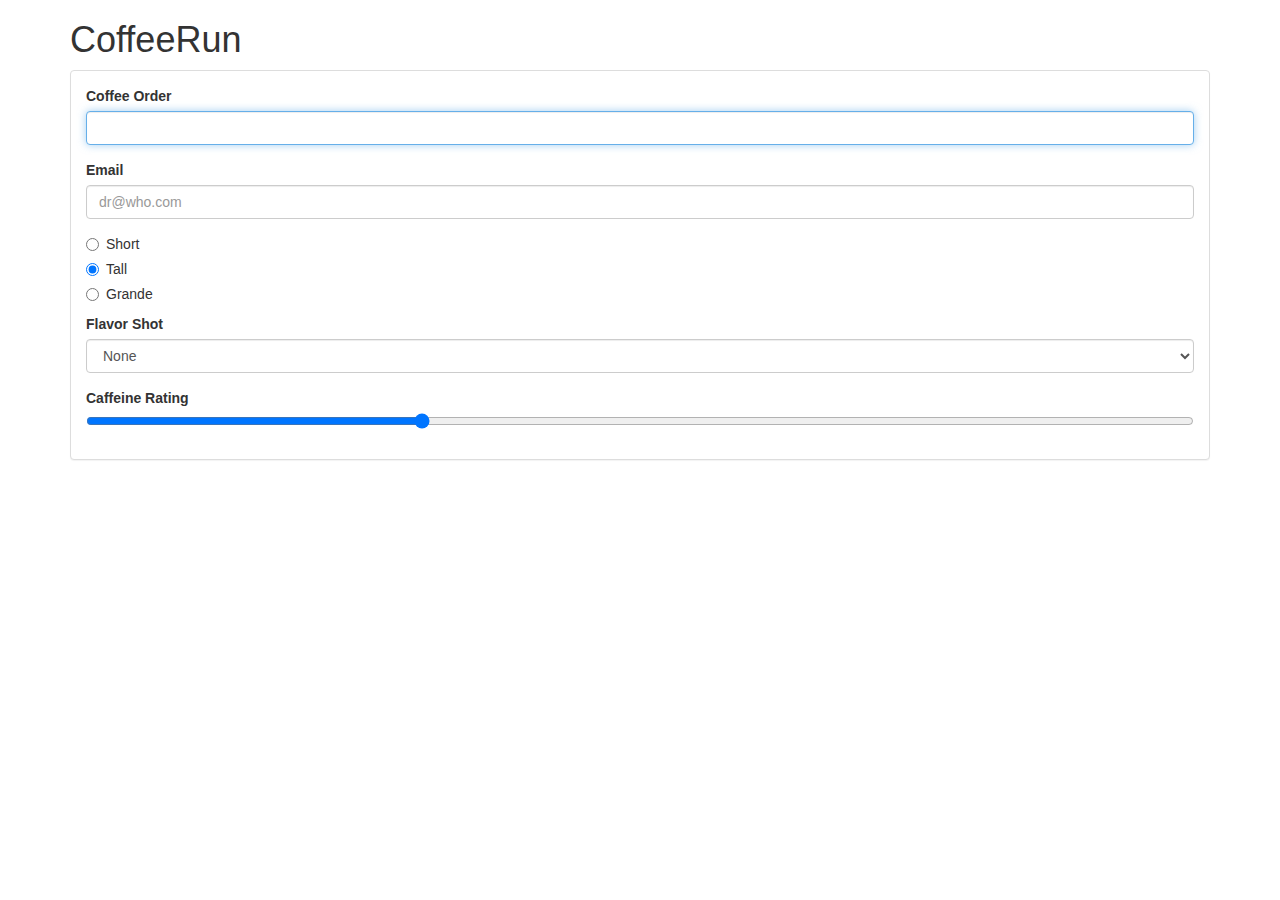
==== index.html @ fb943b24 "HW3 coffeeRun" ====
<!doctype html>
<html>
  <head>
    <meta charset="utf-8">
    <title>coffeerun</title>
    <link rel="stylesheet" href="https://cdnjs.cloudflare.com/ajax/libs/twitter-bootst
rap/3.3.6/css/bootstrap.min.css">
  </head>
  <body class="container">
    <header>
      <h1>CoffeeRun</h1>
    </header>
    <section>
      <div class="panel panel-default">
        <div class="panel-body">
          <form data-coffee-order="form">
            <div class="form-group">
              <label for="coffeeOrder">Coffee Order</label>
              <input class="form-control" name="coffee" id="coffeeOrder" autofocus>
            </div>
            <div class="form-group">
              <label for="emailInput">Email</label>
              <input class="form-control" type="email" name="emailAddress"
                id="emailInput" value="" placeholder="dr@who.com">
            </div>
            <div class="radio">
              <label>
                <input type="radio" name="size" value="short">
                Short
              </label>
            </div>
            <div class="radio">
              <label>
                <input type="radio" name="size" value="tall" checked>
                Tall
              </label>
            </div>
            <div class="radio">
              <label>
                <input type="radio" name="size" value="grande">
                Grande
              </label>
            </div>
            <div class="form-group">
              <label for="flavorShot">Flavor Shot</label>
              <select id="flavorShot" class="form-control" name="flavor">
                <option value="">None</option>
                <option value="caramel">Caramel</option>
                <option value="almond">Almond</option>
                <option value="mocha">Mocha</option>
              </select>
            </div>
            <div class="form-group">
              <label for="strengthLevel">Caffeine Rating</label>
              <input name="strength" id="strengthLevel" type="range" value="30">
            </div>
          </form>
        </div>
      </div>
    </section>
    <script src="scripts/datastore.js" charset="utf-8"></script>
    <script src="scripts/truck.js" charset="utf-8"></script>
    <script src="scripts/main.js" charset="utf-8"></script>
</body>
</html>
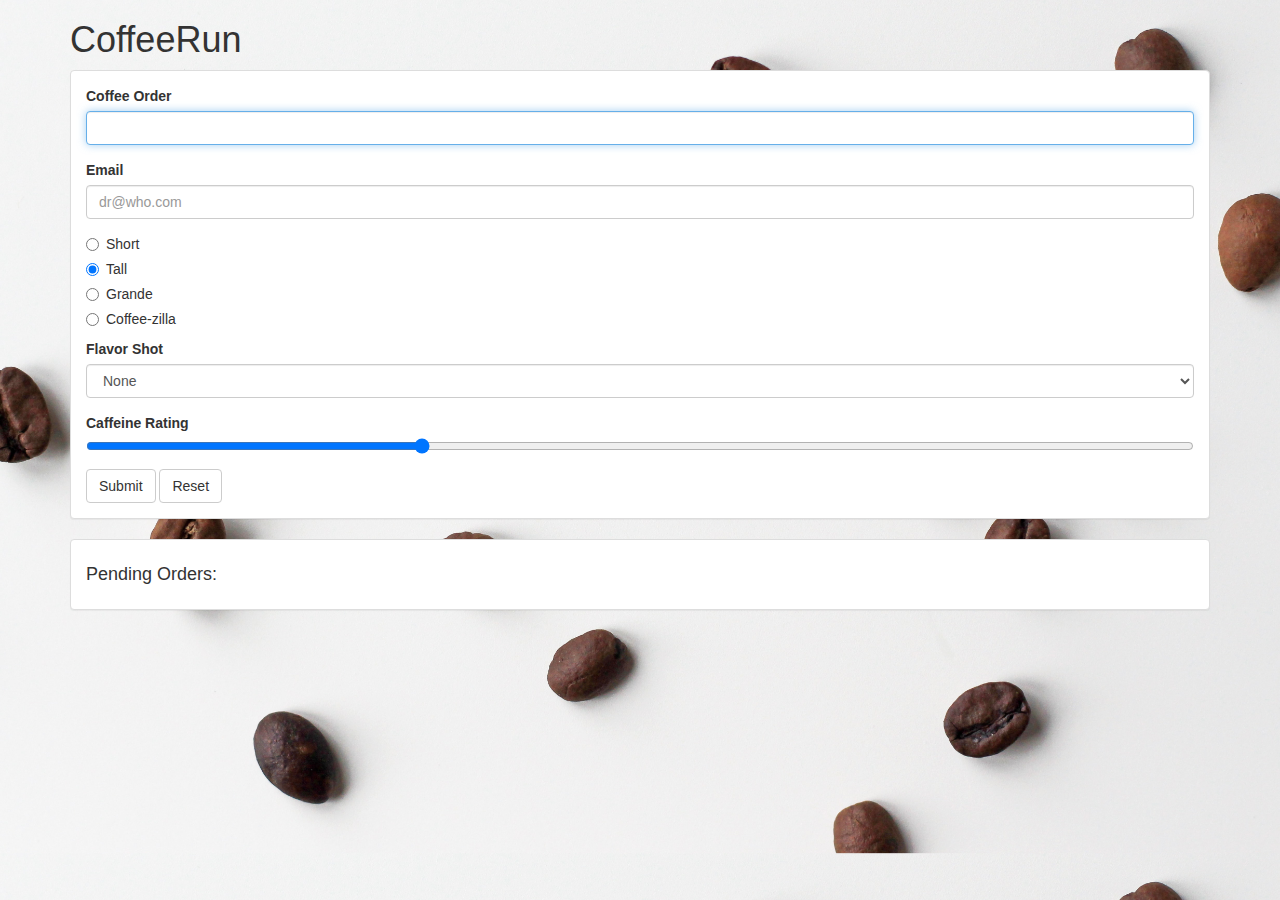
==== commit e4b1eb5e: "added checklist" ====
--- a/index.html
+++ b/index.html
@@ -5,6 +5,12 @@
     <title>coffeerun</title>
     <link rel="stylesheet" href="https://cdnjs.cloudflare.com/ajax/libs/twitter-bootst
 rap/3.3.6/css/bootstrap.min.css">
+    <style>
+      body{
+    background-image: url("img/bg.jpg");
+    background-size: cover;
+}
+    </style>
   </head>
   <body class="container">
     <header>
@@ -13,6 +19,7 @@
     <section>
       <div class="panel panel-default">
         <div class="panel-body">
+
           <form data-coffee-order="form">
             <div class="form-group">
               <label for="coffeeOrder">Coffee Order</label>
@@ -41,6 +48,12 @@
                 Grande
               </label>
             </div>
+            <div class="radio">
+              <label>
+                <input type="radio" name="size" value="Coffee-zilla">
+                Coffee-zilla
+              </label>
+            </div>
             <div class="form-group">
               <label for="flavorShot">Flavor Shot</label>
               <select id="flavorShot" class="form-control" name="flavor">
@@ -54,10 +67,24 @@
               <label for="strengthLevel">Caffeine Rating</label>
               <input name="strength" id="strengthLevel" type="range" value="30">
             </div>
+            <button type="submit" class="btn btn-default">Submit</button>
+            <button type="reset" class="btn btn-default">Reset</button>
           </form>
         </div>
       </div>
+
+      <div class="panel panel-default">
+        <div class="panel-body">
+          <h4>Pending Orders:</h4>
+          <div data-coffee-order="checklist">
+          </div>
+        </div>
+      </div>
     </section>
+    <script src="https://cdnjs.cloudflare.com/ajax/libs/jquery/2.1.4/jquery.min.js"
+      charset="utf-8"></script>
+    <script src="scripts/checklist.js" charset="utf-8"></script>
+    <script src="scripts/formhandler.js" charset="utf-8"></script>
     <script src="scripts/datastore.js" charset="utf-8"></script>
     <script src="scripts/truck.js" charset="utf-8"></script>
     <script src="scripts/main.js" charset="utf-8"></script>
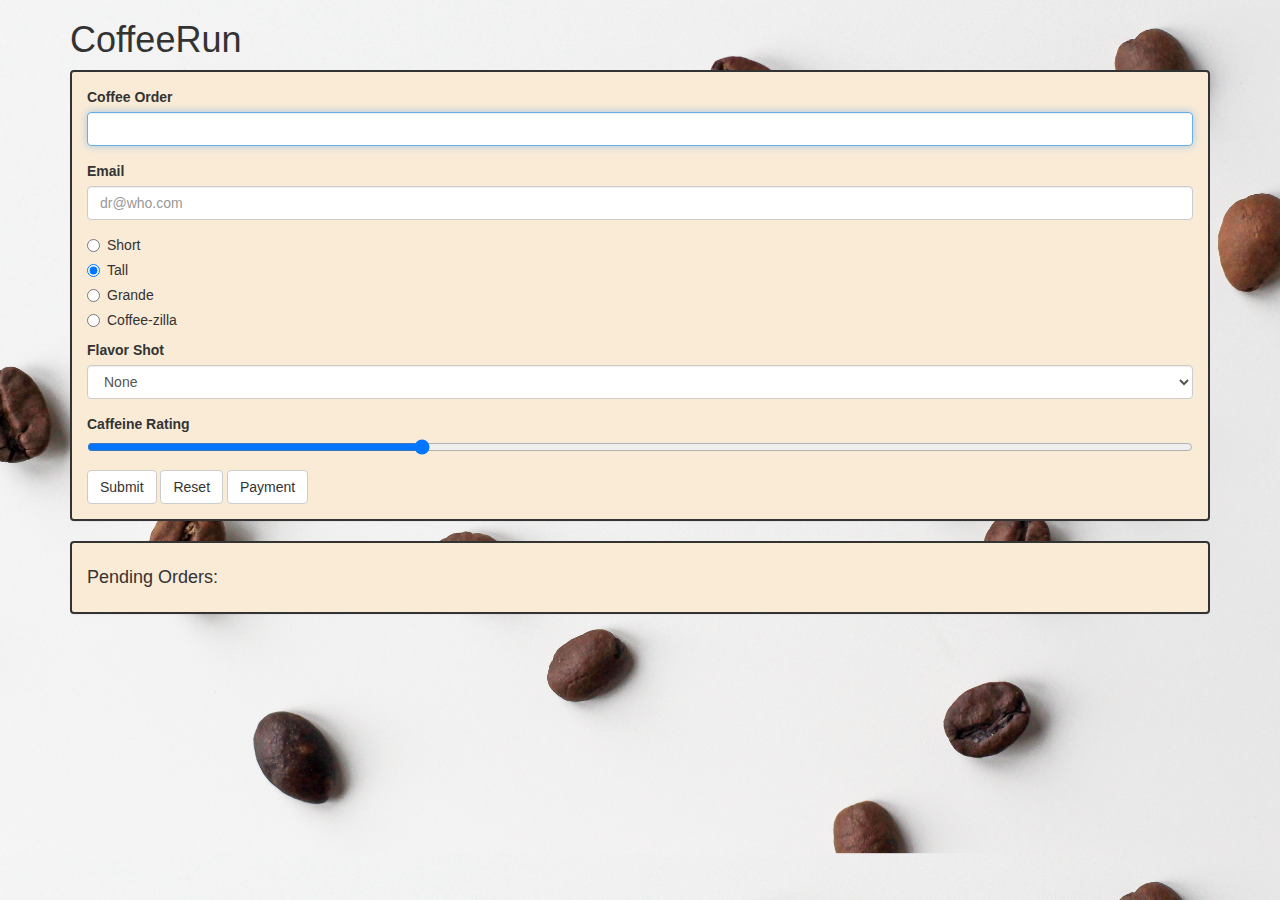
==== commit 11b83c88: "added payment" ====
--- a/index.html
+++ b/index.html
@@ -7,9 +7,13 @@
 rap/3.3.6/css/bootstrap.min.css">
     <style>
       body{
-    background-image: url("img/bg.jpg");
-    background-size: cover;
-}
+        background-image: url("img/bg.jpg");
+        background-size: cover;
+      }
+      .panel{
+        border: 2px solid;
+        background-color: antiquewhite;
+      }
     </style>
   </head>
   <body class="container">
@@ -69,6 +73,7 @@
             </div>
             <button type="submit" class="btn btn-default">Submit</button>
             <button type="reset" class="btn btn-default">Reset</button>
+            <a href="payment.html"><button type="button" class="btn btn-default">Payment</button></a>
           </form>
         </div>
       </div>
